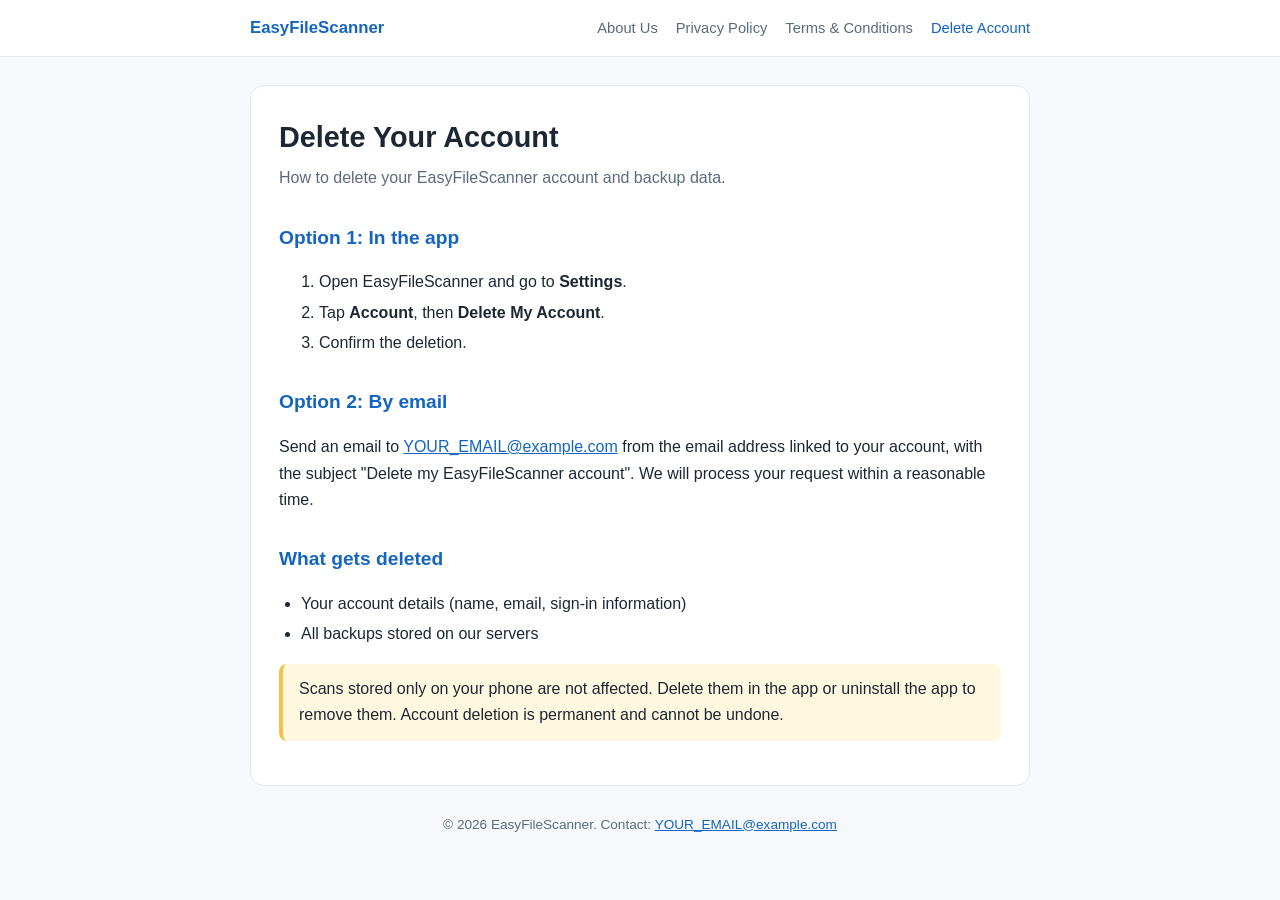
==== delete-account.html @ 39749c55 "Add files via upload" ====
<!DOCTYPE html>
<html lang="en">
<head>
<meta charset="UTF-8">
<meta name="viewport" content="width=device-width, initial-scale=1">
<title>Delete Account – EasyFileScanner</title>
<meta name="description" content="Delete Account for EasyFileScanner: PDF Scanner, a free document scanner app for Android.">
<link rel="stylesheet" href="style.css">
</head>
<body>
<header><nav>
<span class="logo">EasyFileScanner</span>
<a href="about-us.html" >About Us</a>
<a href="privacy-policy.html" >Privacy Policy</a>
<a href="terms-and-conditions.html" >Terms &amp; Conditions</a>
<a href="delete-account.html" class="active">Delete Account</a>
</nav></header>
<main><div class="card">
<h1>Delete Your Account</h1>
<p class="sub">How to delete your EasyFileScanner account and backup data.</p>

<h2>Option 1: In the app</h2>
<ol>
  <li>Open EasyFileScanner and go to <strong>Settings</strong>.</li>
  <li>Tap <strong>Account</strong>, then <strong>Delete My Account</strong>.</li>
  <li>Confirm the deletion.</li>
</ol>

<h2>Option 2: By email</h2>
<p>Send an email to <a href="mailto:YOUR_EMAIL@example.com?subject=Delete%20my%20EasyFileScanner%20account">YOUR_EMAIL@example.com</a> from the email address linked to your account, with the subject "Delete my EasyFileScanner account". We will process your request within a reasonable time.</p>

<h2>What gets deleted</h2>
<ul>
  <li>Your account details (name, email, sign-in information)</li>
  <li>All backups stored on our servers</li>
</ul>
<div class="note">Scans stored only on your phone are not affected. Delete them in the app or uninstall the app to remove them. Account deletion is permanent and cannot be undone.</div>
</div></main>
<footer>&copy; 2026 EasyFileScanner. Contact: <a href="mailto:YOUR_EMAIL@example.com">YOUR_EMAIL@example.com</a></footer>
</body>
</html>
---- style.css ----
:root{--brand:#1565c0;--bg:#f6f8fb;--card:#fff;--text:#1d2733;--muted:#5b6b7c;--border:#e3e8ef;--note:#fff8e1;--note-b:#f5c242}
@media (prefers-color-scheme:dark){:root{--bg:#0f1720;--card:#17212c;--text:#e6edf3;--muted:#9aa9b8;--border:#263341;--note:#2a2410;--brand:#64b5f6}}
*{box-sizing:border-box}
body{margin:0;font-family:-apple-system,BlinkMacSystemFont,"Segoe UI",Roboto,Helvetica,Arial,sans-serif;background:var(--bg);color:var(--text);line-height:1.65}
header{background:var(--card);border-bottom:1px solid var(--border)}
nav{max-width:820px;margin:0 auto;padding:14px 20px;display:flex;flex-wrap:wrap;gap:6px 18px;align-items:center}
nav .logo{font-weight:700;color:var(--brand);margin-right:auto;font-size:1.05rem}
nav a{color:var(--muted);text-decoration:none;font-size:.92rem}
nav a:hover,nav a.active{color:var(--brand)}
main{max-width:820px;margin:28px auto;padding:0 20px}
.card{background:var(--card);border:1px solid var(--border);border-radius:14px;padding:28px}
h1{margin:0 0 4px;font-size:1.8rem}
.sub{color:var(--muted);margin:0 0 6px}
.meta{color:var(--muted);font-size:.85rem;margin-bottom:20px}
h2{font-size:1.2rem;margin-top:30px;color:var(--brand)}
h3{font-size:1rem;margin:0 0 4px}
ul{padding-left:22px}li{margin:4px 0}
a{color:var(--brand)}
.note{background:var(--note);border-left:4px solid var(--note-b);padding:12px 16px;border-radius:8px;margin:16px 0}
.features{display:grid;grid-template-columns:repeat(auto-fit,minmax(220px,1fr));gap:14px;margin:14px 0}
.feature{border:1px solid var(--border);border-radius:12px;padding:14px 16px}
.feature p{margin:0;color:var(--muted);font-size:.93rem}
table{width:100%;border-collapse:collapse;margin:12px 0;font-size:.93rem}
th,td{border:1px solid var(--border);padding:8px 10px;text-align:left;vertical-align:top}
th{background:var(--bg)}
.scroll{overflow-x:auto}
footer{max-width:820px;margin:24px auto 40px;padding:0 20px;color:var(--muted);font-size:.85rem;text-align:center}
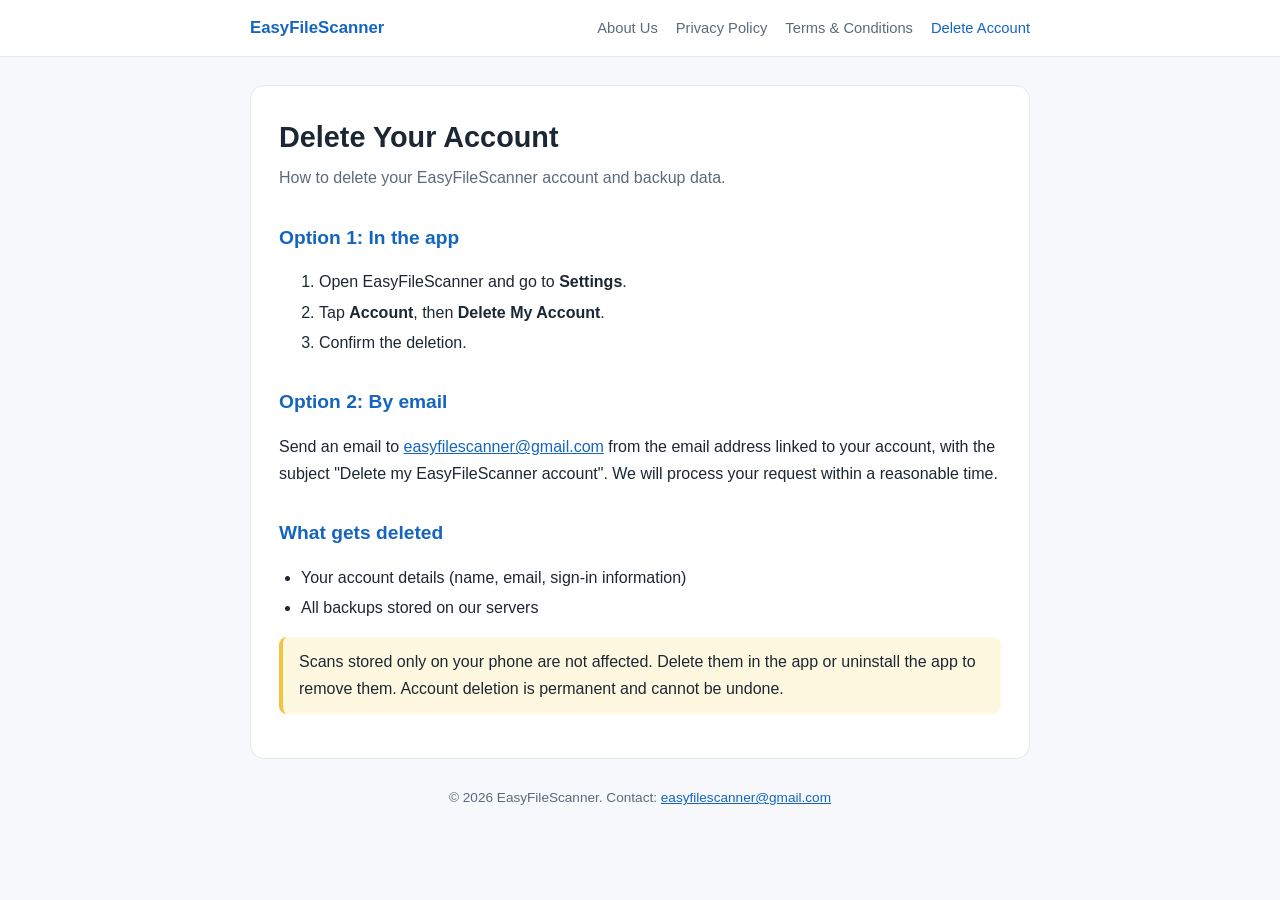
==== commit f327bd3e: "Updated policy pages" ====
--- a/delete-account.html
+++ b/delete-account.html
@@ -27,7 +27,7 @@
 </ol>
 
 <h2>Option 2: By email</h2>
-<p>Send an email to <a href="mailto:YOUR_EMAIL@example.com?subject=Delete%20my%20EasyFileScanner%20account">YOUR_EMAIL@example.com</a> from the email address linked to your account, with the subject "Delete my EasyFileScanner account". We will process your request within a reasonable time.</p>
+<p>Send an email to <a href="mailto:easyfilescanner@gmail.com?subject=Delete%20my%20EasyFileScanner%20account">easyfilescanner@gmail.com</a> from the email address linked to your account, with the subject "Delete my EasyFileScanner account". We will process your request within a reasonable time.</p>
 
 <h2>What gets deleted</h2>
 <ul>
@@ -36,6 +36,6 @@
 </ul>
 <div class="note">Scans stored only on your phone are not affected. Delete them in the app or uninstall the app to remove them. Account deletion is permanent and cannot be undone.</div>
 </div></main>
-<footer>&copy; 2026 EasyFileScanner. Contact: <a href="mailto:YOUR_EMAIL@example.com">YOUR_EMAIL@example.com</a></footer>
+<footer>&copy; 2026 EasyFileScanner. Contact: <a href="mailto:easyfilescanner@gmail.com">easyfilescanner@gmail.com</a></footer>
 </body>
 </html>
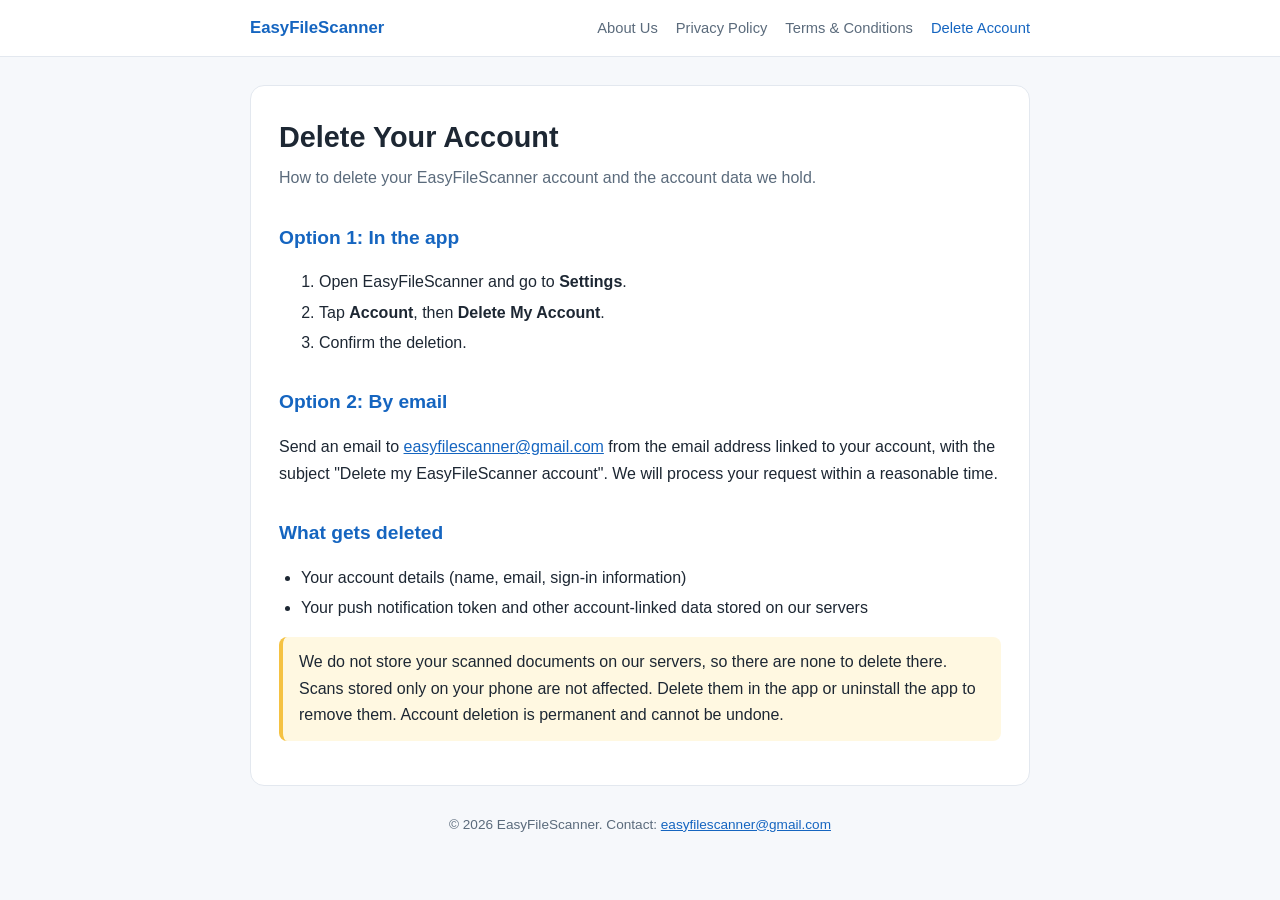
==== commit e0f68569: "updated as per removal of backup to server" ====
--- a/delete-account.html
+++ b/delete-account.html
@@ -17,7 +17,7 @@
 </nav></header>
 <main><div class="card">
 <h1>Delete Your Account</h1>
-<p class="sub">How to delete your EasyFileScanner account and backup data.</p>
+<p class="sub">How to delete your EasyFileScanner account and the account data we hold.</p>
 
 <h2>Option 1: In the app</h2>
 <ol>
@@ -32,9 +32,9 @@
 <h2>What gets deleted</h2>
 <ul>
   <li>Your account details (name, email, sign-in information)</li>
-  <li>All backups stored on our servers</li>
+  <li>Your push notification token and other account-linked data stored on our servers</li>
 </ul>
-<div class="note">Scans stored only on your phone are not affected. Delete them in the app or uninstall the app to remove them. Account deletion is permanent and cannot be undone.</div>
+<div class="note">We do not store your scanned documents on our servers, so there are none to delete there. Scans stored only on your phone are not affected. Delete them in the app or uninstall the app to remove them. Account deletion is permanent and cannot be undone.</div>
 </div></main>
 <footer>&copy; 2026 EasyFileScanner. Contact: <a href="mailto:easyfilescanner@gmail.com">easyfilescanner@gmail.com</a></footer>
 </body>
